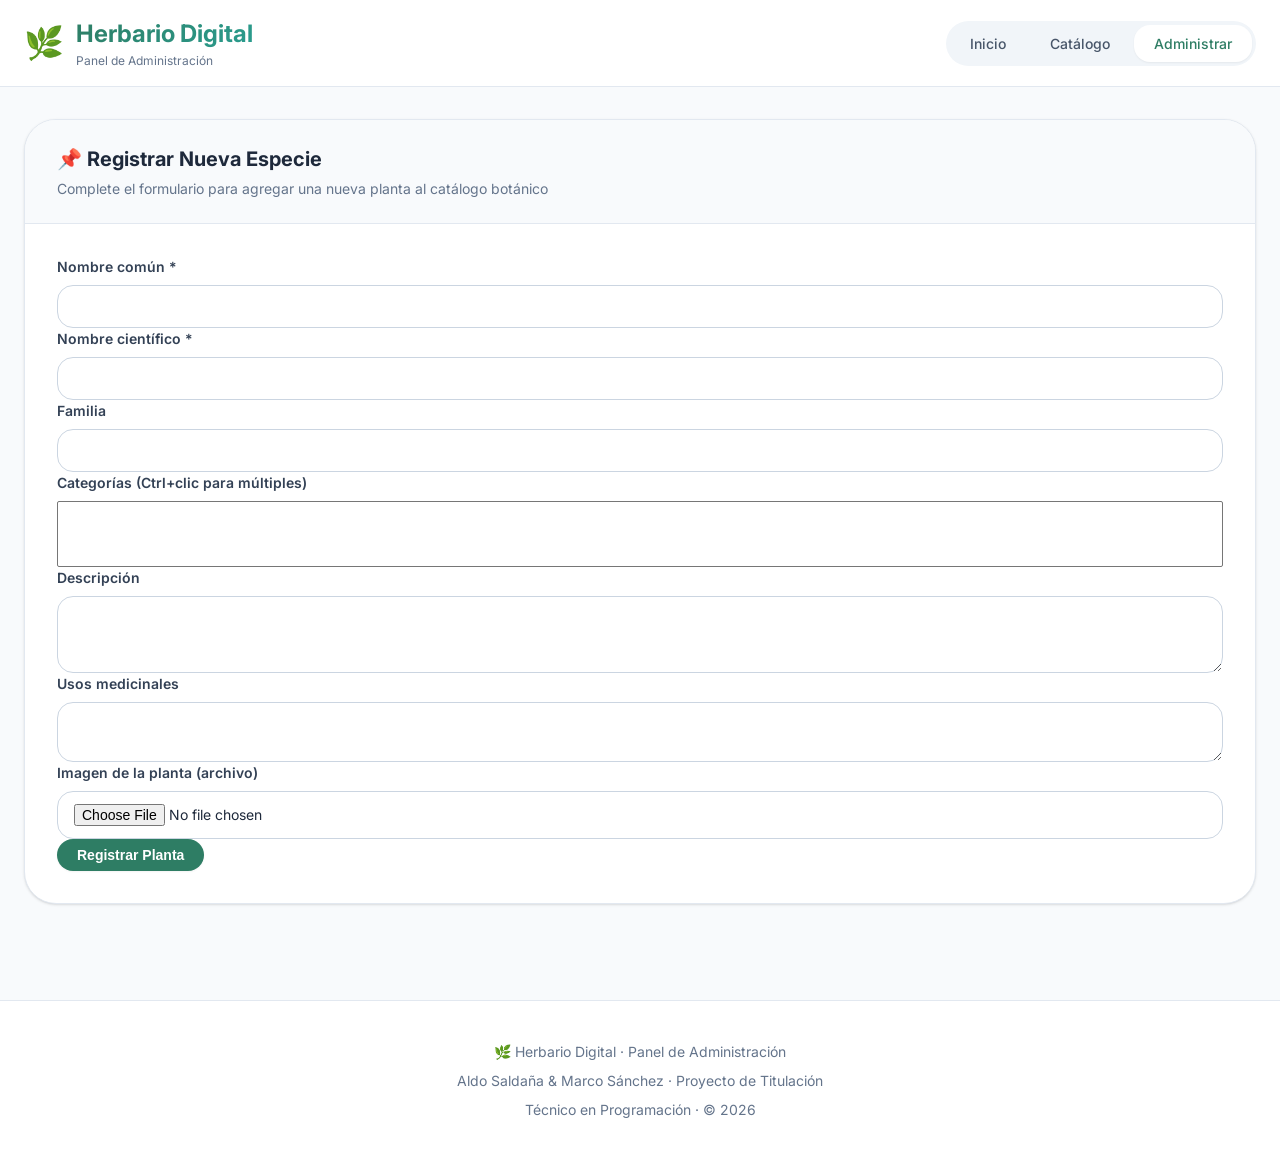
==== admin.html @ c839f344 "Initial commit" ====
<!DOCTYPE html>
<html lang="es">
<head>
    <meta charset="UTF-8">
    <meta name="viewport" content="width=device-width, initial-scale=1.0">
    <title>Administrar | Herbario Digital</title>
    <link rel="stylesheet" href="styles.css">
</head>
<body>
    <div class="app-container">
        <div class="top-bar">
            <div class="header-content">
                <div class="logo-area">
                    <div class="logo-icon">🌿</div>
                    <div class="logo-text">
                        <h1>Herbario Digital</h1>
                        <p>Panel de Administración</p>
                    </div>
                </div>
                <nav class="nav-tabs">
                    <a href="index.html" class="nav-tab">Inicio</a>
                    <a href="catalogo.html" class="nav-tab">Catálogo</a>
                    <a href="admin.html" class="nav-tab active">Administrar</a>
                </nav>
            </div>
        </div>

        <main class="main-content">
            <div class="form-container">
                <div class="form-header">
                    <h2>📌 Registrar Nueva Especie</h2>
                    <p>Complete el formulario para agregar una nueva planta al catálogo botánico</p>
                </div>
                <div class="form-body">
                    <form id="formPlanta" enctype="multipart/form-data">
    <div class="form-row">
        <div class="form-group">
            <label>Nombre común *</label>
            <input type="text" id="nombre_comun" required>
        </div>
        <div class="form-group">
            <label>Nombre científico *</label>
            <input type="text" id="nombre_cientifico" required>
        </div>
    </div>
    <div class="form-row">
        <div class="form-group">
            <label>Familia</label>
            <input type="text" id="familia">
        </div>
        <div class="form-group">
            <label>Categorías (Ctrl+clic para múltiples)</label>
            <select id="categorias" multiple>
                <!-- Las categorías se cargarán desde PHP -->
            </select>
        </div>
    </div>
    <div class="form-group">
        <label>Descripción</label>
        <textarea id="descripcion" rows="3"></textarea>
    </div>
    <div class="form-group">
        <label>Usos medicinales</label>
        <textarea id="usos" rows="2"></textarea>
    </div>
    <div class="form-group">
        <label>Imagen de la planta (archivo)</label>
        <input type="file" id="imagen" accept="image/*" required>
    </div>
    <button type="submit" class="btn btn-primary">Registrar Planta</button>
</form>

                    <div id="mensajeAdmin"></div>
                </div>
            </div>
        </main>

        <footer class="footer">
            <div class="footer-content">
                <p>🌿 Herbario Digital · Panel de Administración</p>
                <p>Aldo Saldaña & Marco Sánchez · Proyecto de Titulación</p>
                <p>Técnico en Programación · © 2026</p>
            </div>
        </footer>
    </div>

    <script>
        const form = document.getElementById('formPlanta');

form.addEventListener('submit', async (e) => {
    e.preventDefault();
    
    const formData = new FormData();
    formData.append('nombre_comun', document.getElementById('nombre_comun').value);
    formData.append('nombre_cientifico', document.getElementById('nombre_cientifico').value);
    formData.append('familia', document.getElementById('familia').value);
    formData.append('descripcion', document.getElementById('descripcion').value);
    formData.append('usos', document.getElementById('usos').value);
    
    const categoriasSelect = document.getElementById('categorias');
    const categoriasSeleccionadas = Array.from(categoriasSelect.selectedOptions).map(opt => opt.value);
    formData.append('categorias', categoriasSeleccionadas.join(','));
    
    const imagenFile = document.getElementById('imagen').files[0];
    if (imagenFile) {
        formData.append('imagen', imagenFile);
    }
    
    const response = await fetch('api/guardar_planta.php', {
        method: 'POST',
        body: formData
    });
    const result = await response.json();
    if (result.success) {
        alert('Planta registrada correctamente');
        form.reset();
    } else {
        alert('Error: ' + result.error);
    }
});
    </script>

    <style>
        .alert {
            padding: var(--space-4) var(--space-5);
            border-radius: var(--radius-lg);
            margin-top: var(--space-6);
            display: flex;
            align-items: center;
            gap: var(--space-3);
        }
        .alert-success {
            background: #ecfdf5;
            border-left: 4px solid #2ecc71;
            color: #065f46;
        }
    </style>
</body>
</html>
---- styles.css ----
/* ============================================ */
/* HERBARIO DIGITAL - DASHBOARD PROFESSIONAL    */
/* Estilo similar a plataformas educativas      */
/* ============================================ */

@import url('https://fonts.googleapis.com/css2?family=Inter:opsz,wght@14..32,300;14..32,400;14..32,500;14..32,600;14..32,700;14..32,800&display=swap');

:root {
  /* Paleta principal - fresca y profesional */
  --primary: #2e7d64;
  --primary-dark: #236b54;
  --primary-light: #4a9b82;
  --secondary: #f4a261;
  --secondary-dark: #e76f51;
  --accent: #2a9d8f;
  --success: #2ecc71;
  --info: #3498db;
  --warning: #f39c12;
  --danger: #e74c3c;
  
  /* Grises profesionales */
  --gray-50: #f8fafc;
  --gray-100: #f1f5f9;
  --gray-200: #e2e8f0;
  --gray-300: #cbd5e1;
  --gray-400: #94a3b8;
  --gray-500: #64748b;
  --gray-600: #475569;
  --gray-700: #334155;
  --gray-800: #1e293b;
  --gray-900: #0f172a;
  
  /* Sombras */
  --shadow-sm: 0 1px 2px 0 rgb(0 0 0 / 0.05);
  --shadow: 0 1px 3px 0 rgb(0 0 0 / 0.1), 0 1px 2px -1px rgb(0 0 0 / 0.1);
  --shadow-md: 0 4px 6px -1px rgb(0 0 0 / 0.1), 0 2px 4px -2px rgb(0 0 0 / 0.1);
  --shadow-lg: 0 10px 15px -3px rgb(0 0 0 / 0.1), 0 4px 6px -4px rgb(0 0 0 / 0.1);
  --shadow-xl: 0 20px 25px -5px rgb(0 0 0 / 0.1), 0 8px 10px -6px rgb(0 0 0 / 0.1);
  
  /* Bordes */
  --radius-sm: 0.5rem;
  --radius-md: 0.75rem;
  --radius-lg: 1rem;
  --radius-xl: 1.5rem;
  --radius-2xl: 2rem;
  
  /* Espaciado */
  --space-1: 0.25rem;
  --space-2: 0.5rem;
  --space-3: 0.75rem;
  --space-4: 1rem;
  --space-5: 1.25rem;
  --space-6: 1.5rem;
  --space-8: 2rem;
  --space-10: 2.5rem;
  --space-12: 3rem;
  --space-16: 4rem;
}

* {
  margin: 0;
  padding: 0;
  box-sizing: border-box;
}

body {
  font-family: 'Inter', sans-serif;
  background: var(--gray-50);
  color: var(--gray-800);
  line-height: 1.5;
}

/* Layout */
.app-container {
  min-height: 100vh;
  display: flex;
  flex-direction: column;
}

/* ===== HEADER MODERNO ===== */
.top-bar {
  background: white;
  border-bottom: 1px solid var(--gray-200);
  position: sticky;
  top: 0;
  z-index: 100;
  backdrop-filter: blur(10px);
}

.header-content {
  max-width: 1280px;
  margin: 0 auto;
  padding: var(--space-4) var(--space-6);
  display: flex;
  justify-content: space-between;
  align-items: center;
  flex-wrap: wrap;
  gap: var(--space-4);
}

.logo-area {
  display: flex;
  align-items: center;
  gap: var(--space-3);
}

.logo-icon {
  font-size: 2rem;
}

.logo-text h1 {
  font-size: 1.5rem;
  font-weight: 700;
  background: linear-gradient(135deg, var(--primary) 0%, var(--accent) 100%);
  background-clip: text;
  -webkit-background-clip: text;
  color: transparent;
}

.logo-text p {
  font-size: 0.75rem;
  color: var(--gray-500);
}

/* Navegación tipo pestañas */
.nav-tabs {
  display: flex;
  gap: var(--space-1);
  background: var(--gray-100);
  padding: var(--space-1);
  border-radius: var(--radius-xl);
}

.nav-tab {
  padding: var(--space-2) var(--space-5);
  font-size: 0.875rem;
  font-weight: 500;
  color: var(--gray-600);
  text-decoration: none;
  border-radius: var(--radius-lg);
  transition: all 0.2s;
}

.nav-tab:hover {
  color: var(--primary);
}

.nav-tab.active {
  background: white;
  color: var(--primary);
  box-shadow: var(--shadow-sm);
}

/* ===== MAIN CONTENT ===== */
.main-content {
  flex: 1;
  max-width: 1280px;
  margin: 0 auto;
  padding: var(--space-8) var(--space-6);
  width: 100%;
}

/* ===== HERO SECTION ===== */
.hero-section {
  background: linear-gradient(135deg, var(--primary) 0%, var(--primary-dark) 100%);
  border-radius: var(--radius-2xl);
  padding: var(--space-12) var(--space-8);
  margin-bottom: var(--space-8);
  color: white;
  position: relative;
  overflow: hidden;
}

.hero-section::before {
  content: '🌿';
  position: absolute;
  font-size: 8rem;
  opacity: 0.1;
  bottom: -1rem;
  right: 0;
  pointer-events: none;
}

.hero-section h1 {
  font-size: 2.5rem;
  font-weight: 700;
  margin-bottom: var(--space-3);
}

.hero-section p {
  font-size: 1.125rem;
  opacity: 0.9;
  max-width: 600px;
  margin-bottom: var(--space-6);
}

/* ===== SECCIÓN DE ESTADÍSTICAS / CARDS ===== */
.stats-grid {
  display: grid;
  grid-template-columns: repeat(auto-fit, minmax(240px, 1fr));
  gap: var(--space-6);
  margin-bottom: var(--space-12);
}

.stat-card {
  background: white;
  border-radius: var(--radius-xl);
  padding: var(--space-6);
  box-shadow: var(--shadow);
  border: 1px solid var(--gray-200);
  transition: all 0.3s;
  display: flex;
  align-items: center;
  gap: var(--space-4);
}

.stat-card:hover {
  transform: translateY(-2px);
  box-shadow: var(--shadow-lg);
  border-color: var(--primary-light);
}

.stat-icon {
  width: 56px;
  height: 56px;
  background: linear-gradient(135deg, var(--primary-light) 0%, var(--primary) 100%);
  border-radius: var(--radius-lg);
  display: flex;
  align-items: center;
  justify-content: center;
  font-size: 1.75rem;
}

.stat-info h3 {
  font-size: 2rem;
  font-weight: 700;
  color: var(--gray-800);
  margin-bottom: var(--space-1);
}

.stat-info p {
  color: var(--gray-500);
  font-size: 0.875rem;
  font-weight: 500;
}

/* ===== SECCIÓN DE TARJETAS ===== */
.section-title {
  display: flex;
  justify-content: space-between;
  align-items: center;
  margin-bottom: var(--space-6);
  flex-wrap: wrap;
  gap: var(--space-4);
}

.section-title h2 {
  font-size: 1.5rem;
  font-weight: 700;
  color: var(--gray-800);
  display: flex;
  align-items: center;
  gap: var(--space-2);
}

.section-title h2::before {
  content: '';
  width: 4px;
  height: 24px;
  background: var(--secondary);
  border-radius: var(--radius-sm);
}

.cards-grid {
  display: grid;
  grid-template-columns: repeat(auto-fill, minmax(320px, 1fr));
  gap: var(--space-6);
  margin-bottom: var(--space-12);
}

/* Tarjeta de planta moderna */
.plant-card {
  background: white;
  border-radius: var(--radius-xl);
  overflow: hidden;
  transition: all 0.3s;
  border: 1px solid var(--gray-200);
  box-shadow: var(--shadow-sm);
}

.plant-card:hover {
  transform: translateY(-4px);
  box-shadow: var(--shadow-xl);
  border-color: var(--gray-300);
}

.card-image {
  position: relative;
  height: 200px;
  overflow: hidden;
}

.card-image img {
  width: 100%;
  height: 100%;
  object-fit: cover;
  transition: transform 0.3s;
}

.plant-card:hover .card-image img {
  transform: scale(1.05);
}

.card-badge {
  position: absolute;
  top: var(--space-3);
  right: var(--space-3);
  background: var(--secondary);
  color: white;
  padding: var(--space-1) var(--space-2);
  border-radius: var(--radius-sm);
  font-size: 0.7rem;
  font-weight: 600;
}

.card-content {
  padding: var(--space-5);
}

.card-content h3 {
  font-size: 1.25rem;
  font-weight: 700;
  color: var(--gray-800);
  margin-bottom: var(--space-1);
}

.card-scientific {
  font-size: 0.875rem;
  color: var(--secondary);
  font-style: italic;
  margin-bottom: var(--space-3);
  display: block;
}

.card-description {
  font-size: 0.875rem;
  color: var(--gray-600);
  line-height: 1.5;
  margin-bottom: var(--space-4);
  display: -webkit-box;
  -webkit-line-clamp: 2;
  -webkit-box-orient: vertical;
  overflow: hidden;
}

.card-footer {
  display: flex;
  justify-content: space-between;
  align-items: center;
  padding-top: var(--space-4);
  border-top: 1px solid var(--gray-200);
}

/* ===== BOTONES ===== */
.btn {
  display: inline-flex;
  align-items: center;
  gap: var(--space-2);
  padding: var(--space-2) var(--space-5);
  font-size: 0.875rem;
  font-weight: 600;
  border-radius: var(--radius-lg);
  text-decoration: none;
  transition: all 0.2s;
  cursor: pointer;
  border: none;
}

.btn-primary {
  background: var(--primary);
  color: white;
  box-shadow: var(--shadow-sm);
}

.btn-primary:hover {
  background: var(--primary-dark);
  transform: translateY(-1px);
  box-shadow: var(--shadow-md);
}

.btn-outline {
  background: transparent;
  border: 1px solid var(--gray-300);
  color: var(--gray-700);
}

.btn-outline:hover {
  border-color: var(--primary);
  color: var(--primary);
  background: var(--gray-50);
}

.btn-small {
  padding: var(--space-1) var(--space-3);
  font-size: 0.75rem;
}

/* ===== FORMULARIO ADMIN ===== */
.form-container {
  background: white;
  border-radius: var(--radius-2xl);
  border: 1px solid var(--gray-200);
  overflow: hidden;
  box-shadow: var(--shadow);
}

.form-header {
  background: var(--gray-50);
  padding: var(--space-6) var(--space-8);
  border-bottom: 1px solid var(--gray-200);
}

.form-header h2 {
  font-size: 1.25rem;
  font-weight: 700;
  color: var(--gray-800);
  margin-bottom: var(--space-1);
}

.form-header p {
  font-size: 0.875rem;
  color: var(--gray-500);
}

.form-body {
  padding: var(--space-8);
}

.form-grid {
  display: grid;
  grid-template-columns: repeat(2, 1fr);
  gap: var(--space-5);
}

.form-group {
  display: flex;
  flex-direction: column;
  gap: var(--space-2);
}

.form-group.full-width {
  grid-column: span 2;
}

.form-group label {
  font-size: 0.875rem;
  font-weight: 600;
  color: var(--gray-700);
  display: flex;
  align-items: center;
  gap: var(--space-2);
}

.form-group input,
.form-group textarea {
  padding: var(--space-3) var(--space-4);
  font-size: 0.875rem;
  border: 1px solid var(--gray-300);
  border-radius: var(--radius-lg);
  font-family: inherit;
  transition: all 0.2s;
  background: white;
}

.form-group input:focus,
.form-group textarea:focus {
  outline: none;
  border-color: var(--primary);
  box-shadow: 0 0 0 3px rgba(46, 125, 100, 0.1);
}

/* ===== FICHA DE PLANTA DETALLADA ===== */
.detail-card {
  background: white;
  border-radius: var(--radius-2xl);
  overflow: hidden;
  border: 1px solid var(--gray-200);
  box-shadow: var(--shadow);
}

.detail-header {
  background: linear-gradient(135deg, var(--primary) 0%, var(--primary-dark) 100%);
  padding: var(--space-8);
  color: white;
}

.detail-header h1 {
  font-size: 2rem;
  font-weight: 700;
  margin-bottom: var(--space-2);
}

.detail-header .scientific {
  font-size: 1rem;
  opacity: 0.9;
  font-style: italic;
}

.detail-body {
  padding: var(--space-8);
}

.detail-image {
  width: 100%;
  max-height: 400px;
  object-fit: cover;
  border-radius: var(--radius-xl);
  margin-bottom: var(--space-8);
  box-shadow: var(--shadow-md);
}

.detail-grid {
  display: grid;
  grid-template-columns: repeat(auto-fit, minmax(300px, 1fr));
  gap: var(--space-6);
}

.info-box {
  background: var(--gray-50);
  border-radius: var(--radius-lg);
  padding: var(--space-5);
  border: 1px solid var(--gray-200);
}

.info-box h3 {
  font-size: 0.875rem;
  font-weight: 700;
  text-transform: uppercase;
  letter-spacing: 0.05em;
  color: var(--primary);
  margin-bottom: var(--space-3);
  display: flex;
  align-items: center;
  gap: var(--space-2);
}

.info-box p {
  font-size: 0.9375rem;
  color: var(--gray-700);
  line-height: 1.6;
}

/* ===== ALERTAS ===== */
.alert {
  padding: var(--space-4) var(--space-5);
  border-radius: var(--radius-lg);
  margin-top: var(--space-6);
  display: flex;
  align-items: center;
  gap: var(--space-3);
}

.alert-success {
  background: #ecfdf5;
  border-left: 4px solid var(--success);
  color: #065f46;
}

/* ===== FOOTER ===== */
.footer {
  background: white;
  border-top: 1px solid var(--gray-200);
  margin-top: var(--space-16);
  padding: var(--space-8) var(--space-6);
  text-align: center;
}

.footer-content {
  max-width: 1280px;
  margin: 0 auto;
}

.footer p {
  font-size: 0.875rem;
  color: var(--gray-500);
  margin: var(--space-2) 0;
}

/* ===== RESPONSIVE ===== */
@media (max-width: 768px) {
  .header-content {
    flex-direction: column;
    text-align: center;
  }
  
  .hero-section {
    padding: var(--space-8) var(--space-6);
  }
  
  .hero-section h1 {
    font-size: 1.75rem;
  }
  
  .stats-grid {
    grid-template-columns: 1fr;
  }
  
  .cards-grid {
    grid-template-columns: 1fr;
  }
  
  .form-grid {
    grid-template-columns: 1fr;
  }
  
  .form-group.full-width {
    grid-column: span 1;
  }
  
  .detail-header {
    padding: var(--space-6);
  }
  
  .detail-header h1 {
    font-size: 1.5rem;
  }
  
  .detail-body {
    padding: var(--space-6);
  }
}

/* ===== ANIMACIONES ===== */
@keyframes fadeInUp {
  from {
    opacity: 0;
    transform: translateY(20px);
  }
  to {
    opacity: 1;
    transform: translateY(0);
  }
}

.plant-card, .stat-card, .hero-section {
  animation: fadeInUp 0.4s ease-out;
}
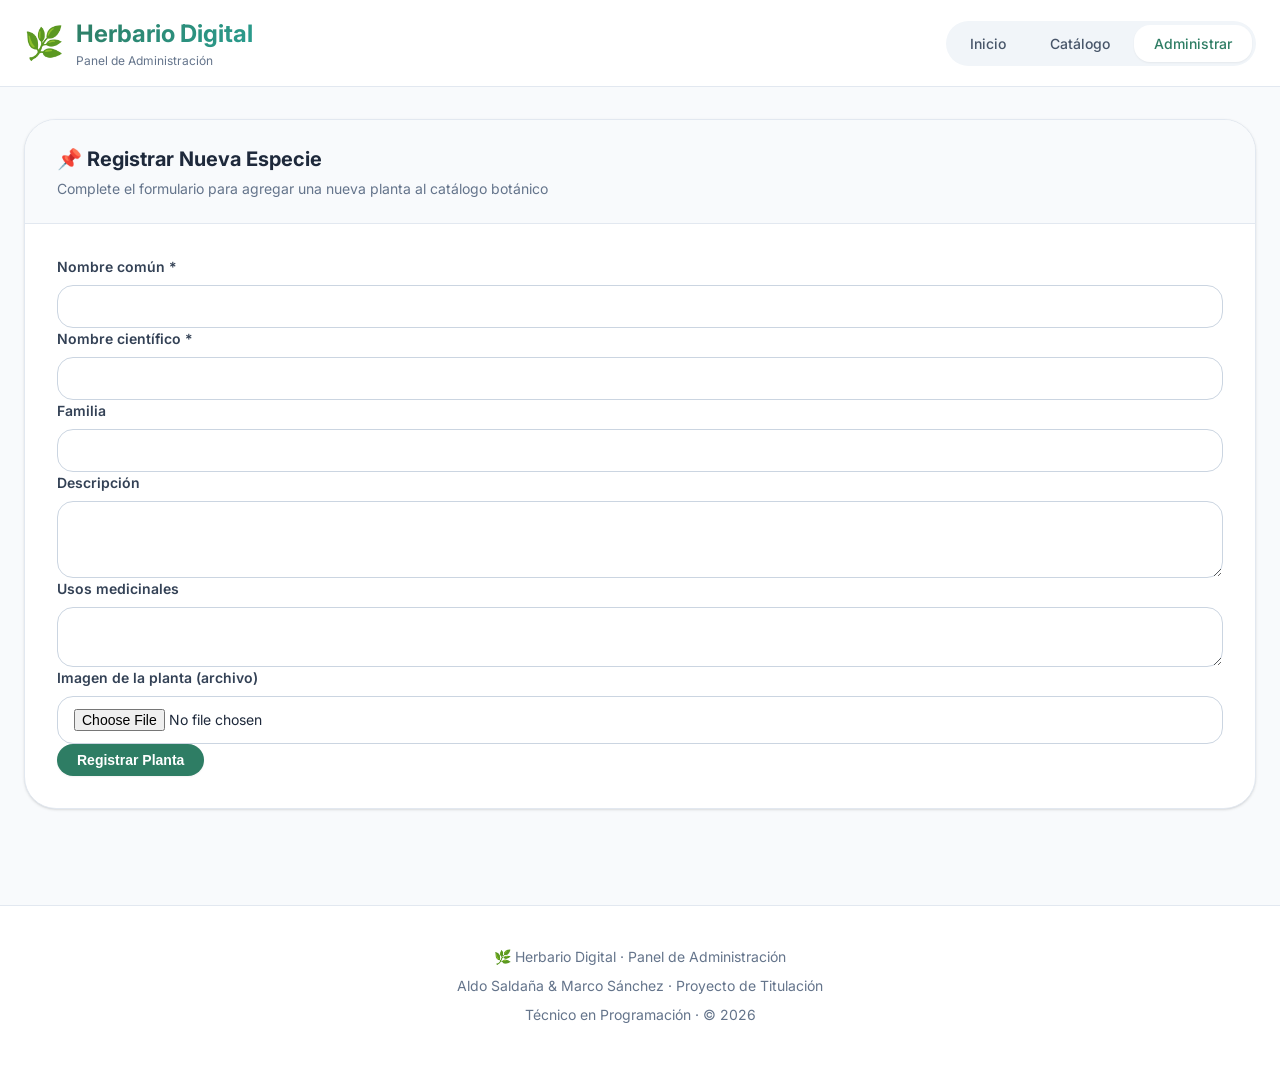
==== commit f767685a: "Fix HTML structure and formatting issues" ====
--- a/admin.html
+++ b/admin.html
@@ -48,12 +48,7 @@
             <label>Familia</label>
             <input type="text" id="familia">
         </div>
-        <div class="form-group">
-            <label>Categorías (Ctrl+clic para múltiples)</label>
-            <select id="categorias" multiple>
-                <!-- Las categorías se cargarán desde PHP -->
-            </select>
-        </div>
+    
     </div>
     <div class="form-group">
         <label>Descripción</label>
@@ -136,4 +131,4 @@
         }
     </style>
 </body>
-</html>+</html>
